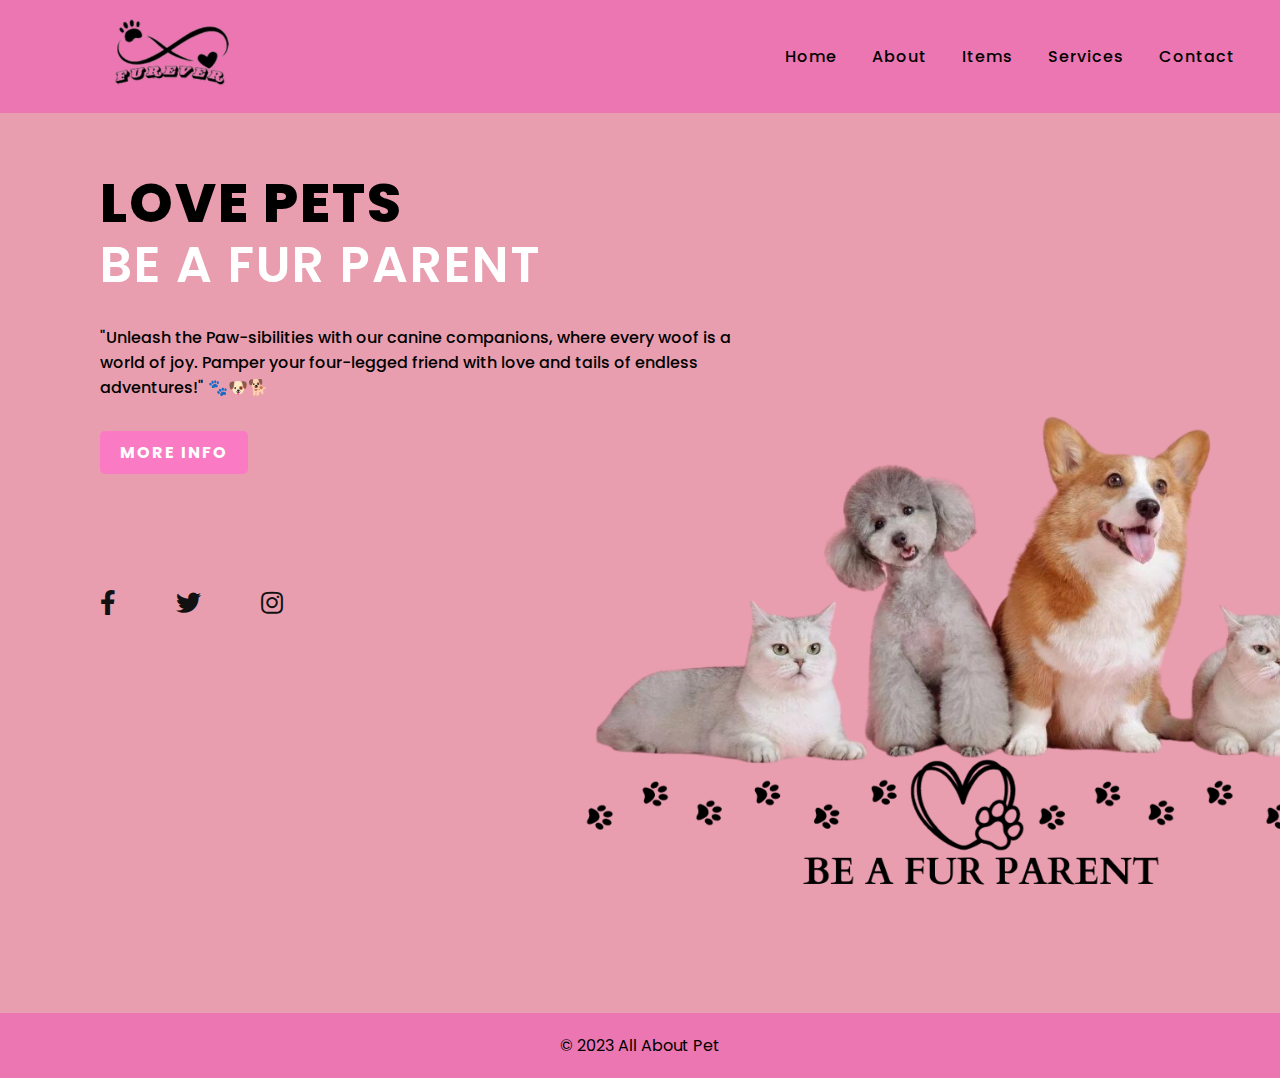
==== index.html @ d5a0ed9c "myfinaloutput" ====
<!DOCTYPE html>
<html lang="en">
<head>
    <meta charset="UTF-8">
    <meta name="viewport" content="width=device-width, initial-scale=1.0">
    <title>All About Pet</title>
    <link rel="stylesheet" href="style.css">
    <link rel="stylesheet" href="https://cdnjs.cloudflare.com/ajax/libs/font-awesome/5.14.0/css/all.min.css">
</head>
<body>
    <header>
        <input type="checkbox" id="check">
        <h2><a href="#" class="logo"><img src="/pics/Fur2.png" alt="Logo"></a></h2>
        <div id="home" class="navigation">
            <a href="index.html" style="color: black;">Home</a>
            <a href="about.html" style="color: black;">About</a>
            <a href="item.html" style="color: black;">Items</a>
            <a href="services.html" style="color: black;">Services</a>
            <a href="contact.html" style="color: black; text-decoration: none;">Contact</a>
        </div>
        <label for="check">
            <i class="fas fa-bars menu-btn"></i>
            <i class="fas fa-times close-btn"></i>
        </label>
    </header>

    <section>
        <div class="content">
            <div class="info">
                <h2>Love pets<br><span>Be A Fur Parent</span></h2>
                <p>"Unleash the Paw-sibilities with our canine companions, 
                    where every woof is a world of joy. Pamper your four-legged friend with love and tails of endless adventures!" 🐾🐶🐕</p>
                <a href="#" class="info-btn">More Info</a>
            </div>
        </div>
        <div class="media-icons">
            <a href="#"><i class="fab fa-facebook-f"></i></a>
            <a href="#"><i class="fab fa-twitter"></i></a>
            <a href="#"><i class="fab fa-instagram"></i></a>
        </div>
    </section>

    
   

    <footer>
        <div class="footer-bottom" style="padding: 20px; text-align: center; background: #ec76b1;">
            <p>&copy; 2023 All About Pet</p>
        </div>
    </footer>
</body>
</html>
---- style.css ----
@import url('https://fonts.googleapis.com/css2?family=Poppins:ital,wght@0,300;0,400;0,600;0,700;0,800;0,900;1,300&display=swap');

* {
    margin: 0;
    padding: 0;
    box-sizing: border-box;
    font-family: "Poppins", sans-serif;
}


header {
    position: sticky;
    top: 50px;
    background: #ec76b1; 
    z-index: 100; 
}

section {
    position: relative;
    width: 100%;
    min-height: 100vh;
    display: flex;
    flex-direction: column;
    justify-content: flex-start;
    background: url(/pics/gen3.png) no-repeat;
    background-size: cover;
    background-position: center;
}
 
header {
    position: relative;
    top: 0;
    width: 100%;
    padding-right: 30px ;
    display: flex;
    justify-content: space-between;
    align-items: center;
}

header .logo {
    
    position: relative;
    color: #000;
    font-size: 30px;
    text-decoration: none;
    text-transform: uppercase;
    letter-spacing: 1px;
}

header .navigation {
    color: #000;
    text-decoration: none;
    font-weight: 500;
    letter-spacing: 1px;
    padding: 2px 15px;
    border-radius: 20px;
    transition: 0.3s;
    transition-property: transform;
    
}

header .navigation a:not(:last-child) {
    margin-right: 30px;
    transition: transform 0.3s;
    text-decoration: none;
}

header .navigation a:hover {
    background: #f1e3e3;
    transform: scale(1.2);
    transition: transform 0.3s;
    text-decoration: none; 
}

.content {
    max-width: 650px;
    margin: 60px 100px;
}

.content .info h2 {
    color: #000;
    font-size: 55px;
    text-transform: uppercase;
    font-weight: 800;
    letter-spacing: 2px;
    line-height: 60px;
    margin-bottom: 30px;
}

.content .info h2 span {
    color: #fff;
    font-size: 50px;
    font-weight: 600;
}

.content .info p {
    font-size: 16px;
    font-weight: 500;
    margin-bottom: 40px;
}

.content .info-btn {
    color: #fff;
    background: #fa7bc3;
    text-decoration: none;
    text-transform: uppercase;
    font-weight: 700;
    letter-spacing: 2px;
    padding: 10px 20px;
    border-radius: 5px;
}

.content .info-btn:hover {
    background: #041114;
}

.media-icons {
    display: flex;
    margin: 60px 100px;
}

.media-icons a {
    position: relative;
    color: #111;
    font-size: 25px;
    transition: 0.3s;
    transition-property: transform;
}

.media-icons a:not(:last-child) {
    margin-right: 60px;
}

.media-icons a:hover {
    transition: transform 0.3s;
}

label {
    display: none;
}

#check {
    z-index: 3;
    display: none;
}

@media (max-width: 960px) {
    header .navigation {
        display: none;
    }

    label {
        display: block;
        font-size: 25px;
        cursor: pointer;
        transition: 0.3s;
        transition-property: color;
    }

    label:hover {
        color: #fff;
    }

    label.close-btn {
        display: none;
    }

    #check:checked~header.navigation {
        z-index: 2;
        position: fixed;
        background: rgba(114, 223, 255, 0.9);
        top: 0;
        bottom: 0;
        left: 0;
        right: 0;
        display: flex;
        flex-direction: column;
        justify-content: center;
        align-items: center;
    }

    #check:checked~header.navigation {
        font-weight: 700;
        margin-right: 0;
        margin-bottom: 50px;
        letter-spacing: 2px;
    }

    #check:checked~header label .menu-btn {
        display: none;
    }

    #check:checked~header label .close-btn {
        z-index: 2;
        display: block;
        position: fixed;
    }

    label .menu-btn {
        position: absolute;
    }

    header .logo {
        position: absolute;
        bottom: 6px;
    }

    .content .info h2 {
        font-size: 45px;
        line-height: 50px;
    }

    .content .info h2 span {
        font-size: 40px;
        font-weight: 600;
    }

    .content .info p {
        font-size: 14px;
    }
}
html{
    scroll-behavior: smooth;
}
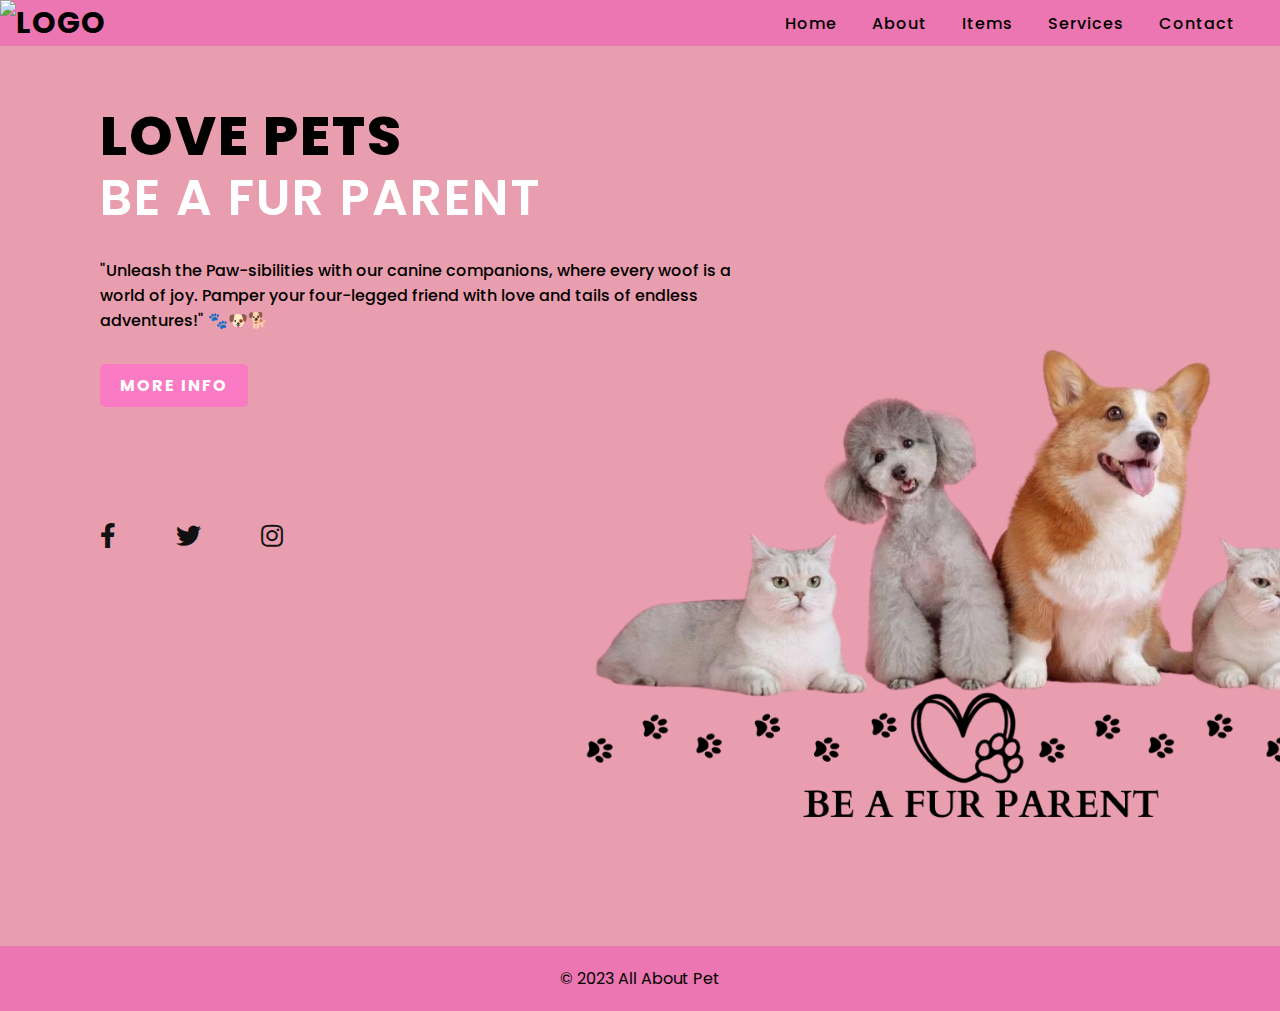
==== commit 320bb8d5: "change index.html" ====
--- a/index.html
+++ b/index.html
@@ -10,7 +10,7 @@
 <body>
     <header>
         <input type="checkbox" id="check">
-        <h2><a href="#" class="logo"><img src="/pics/Fur2.png" alt="Logo"></a></h2>
+        <h2><a href="#" class="logo"><img src="Fur2.png" alt="Logo"></a></h2>
         <div id="home" class="navigation">
             <a href="index.html" style="color: black;">Home</a>
             <a href="about.html" style="color: black;">About</a>
